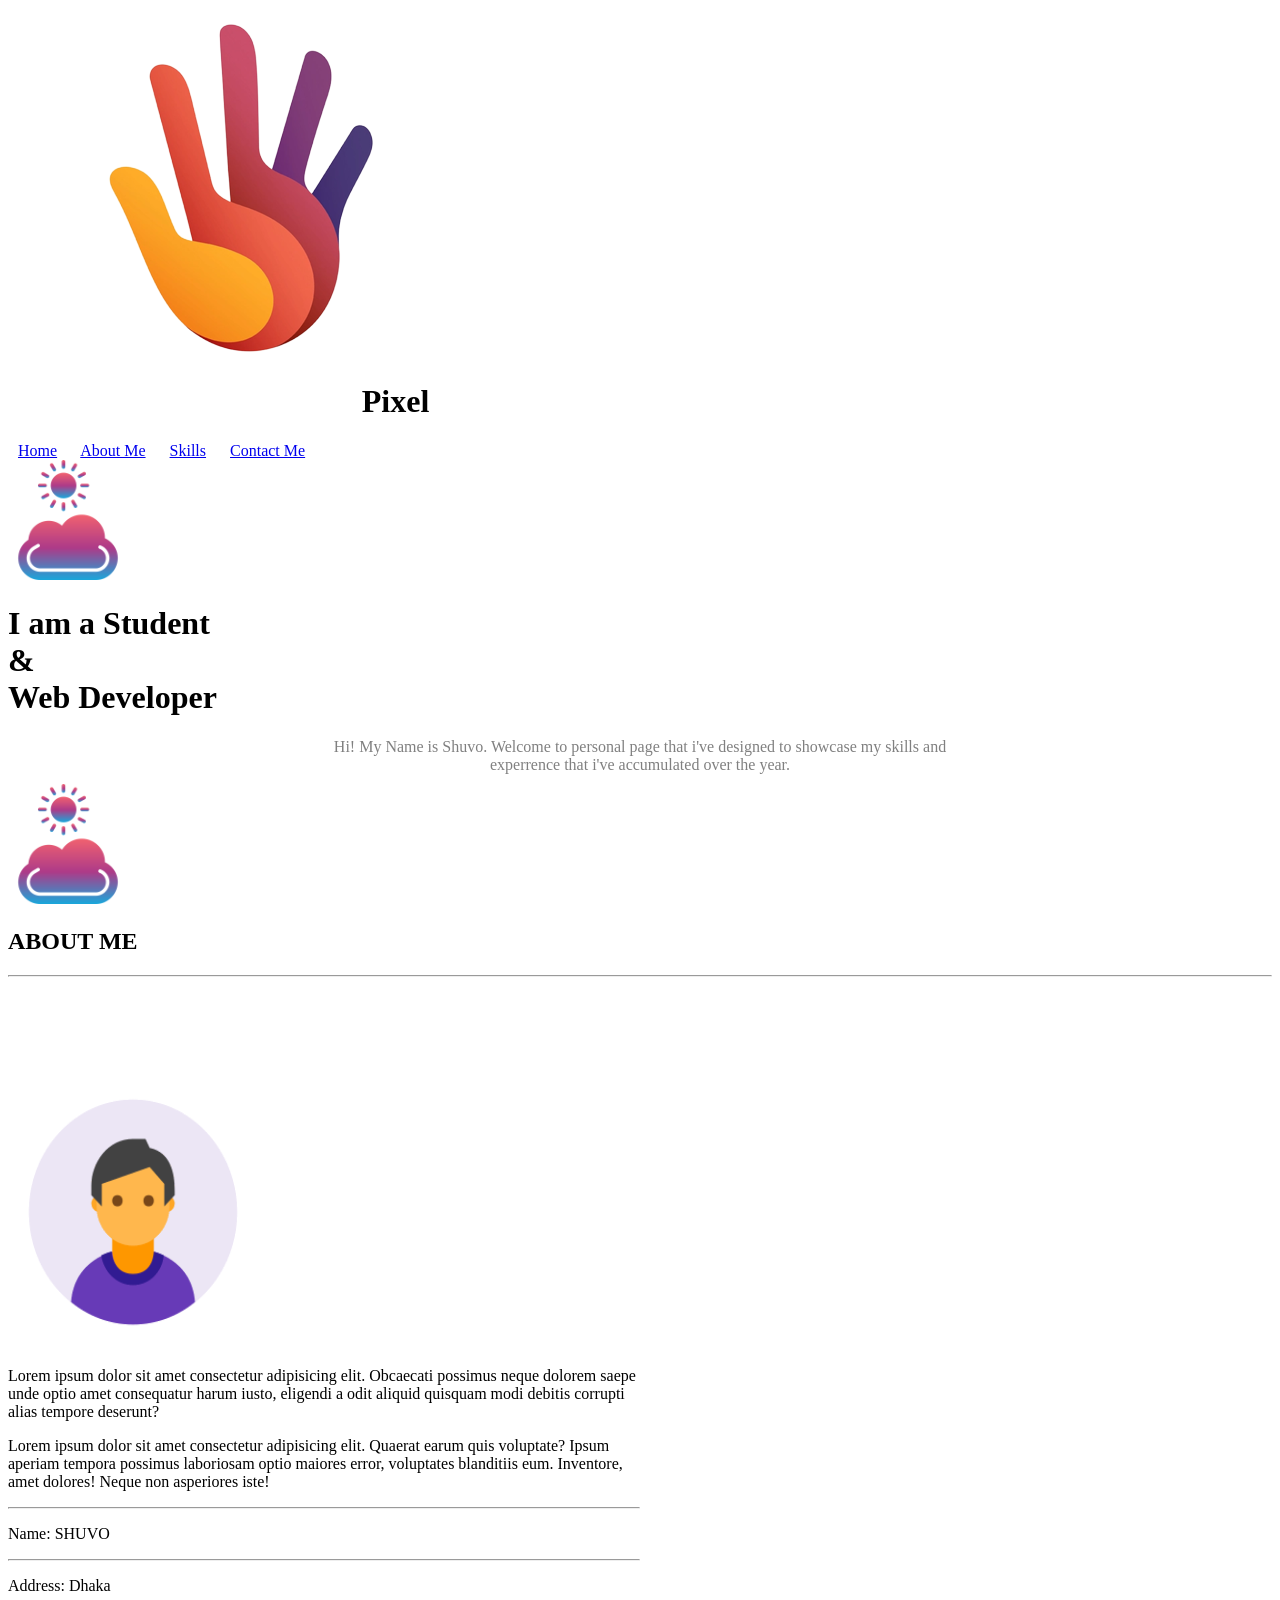
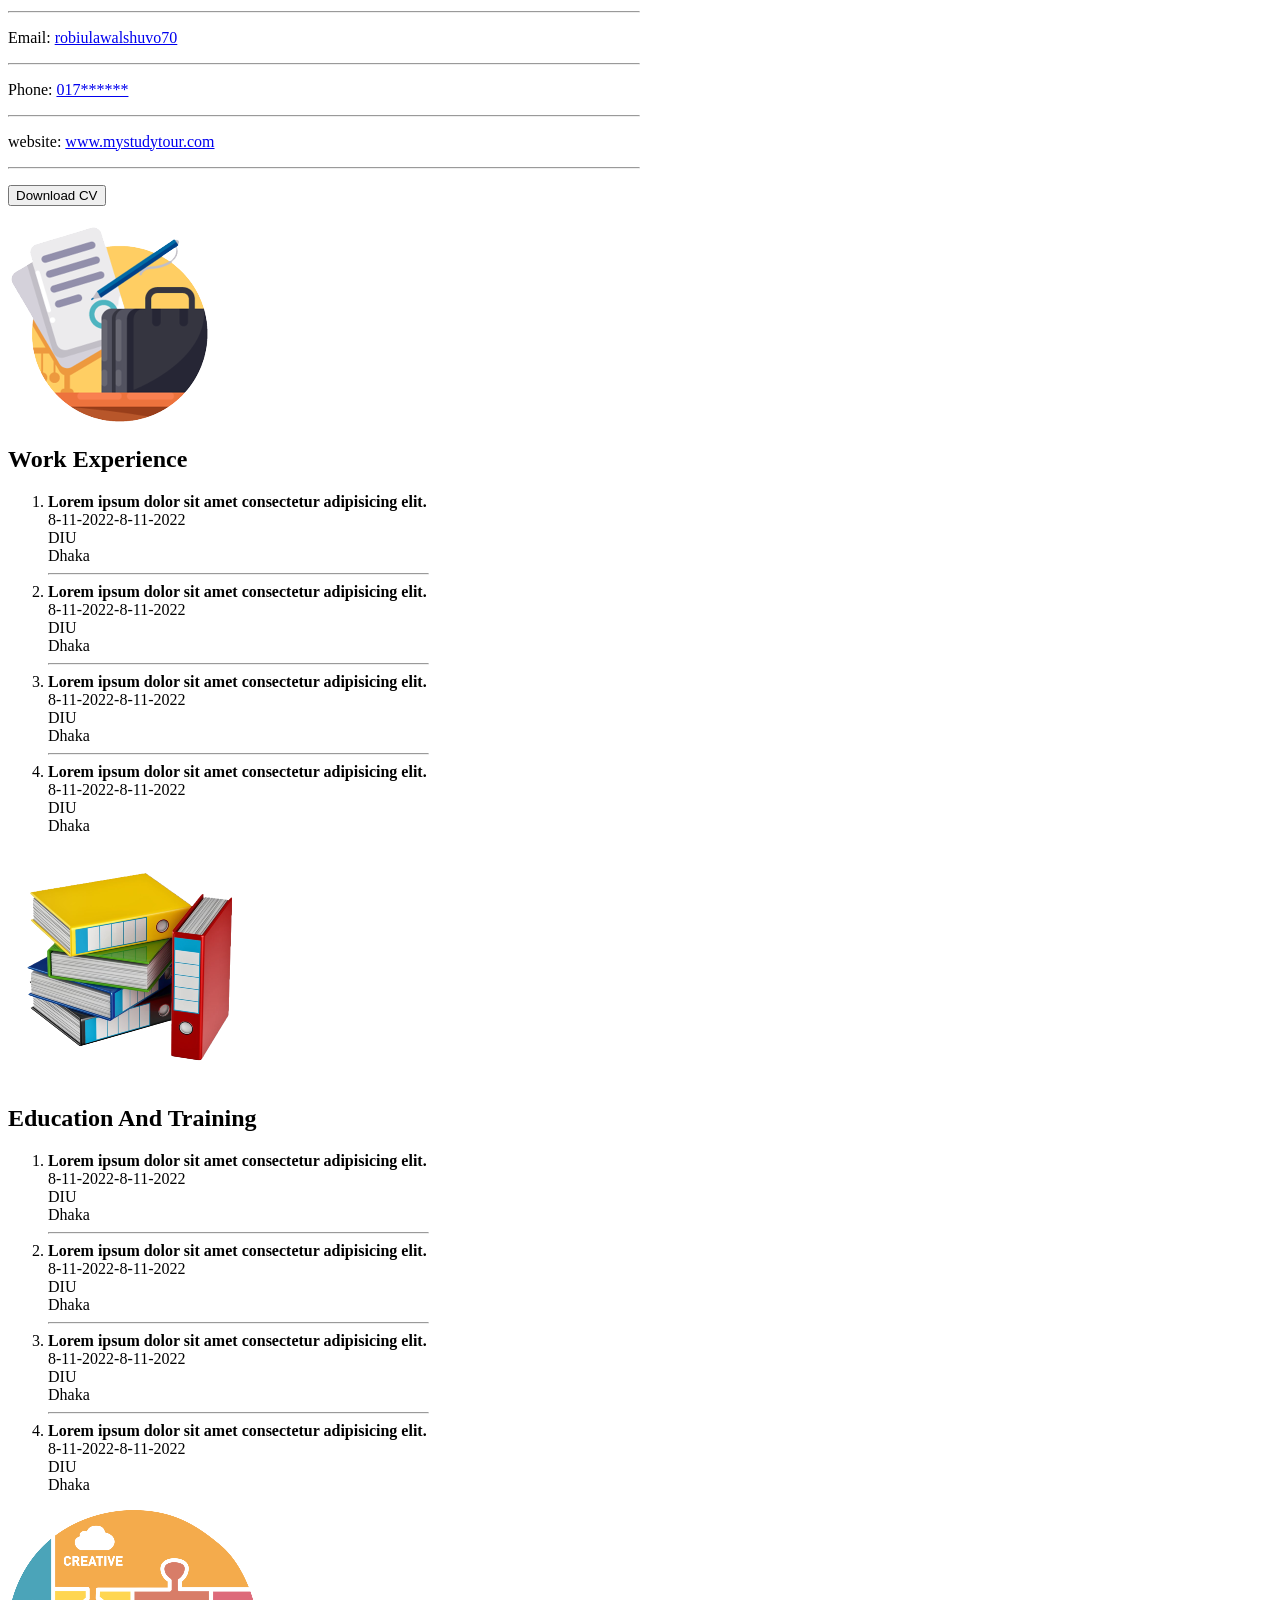
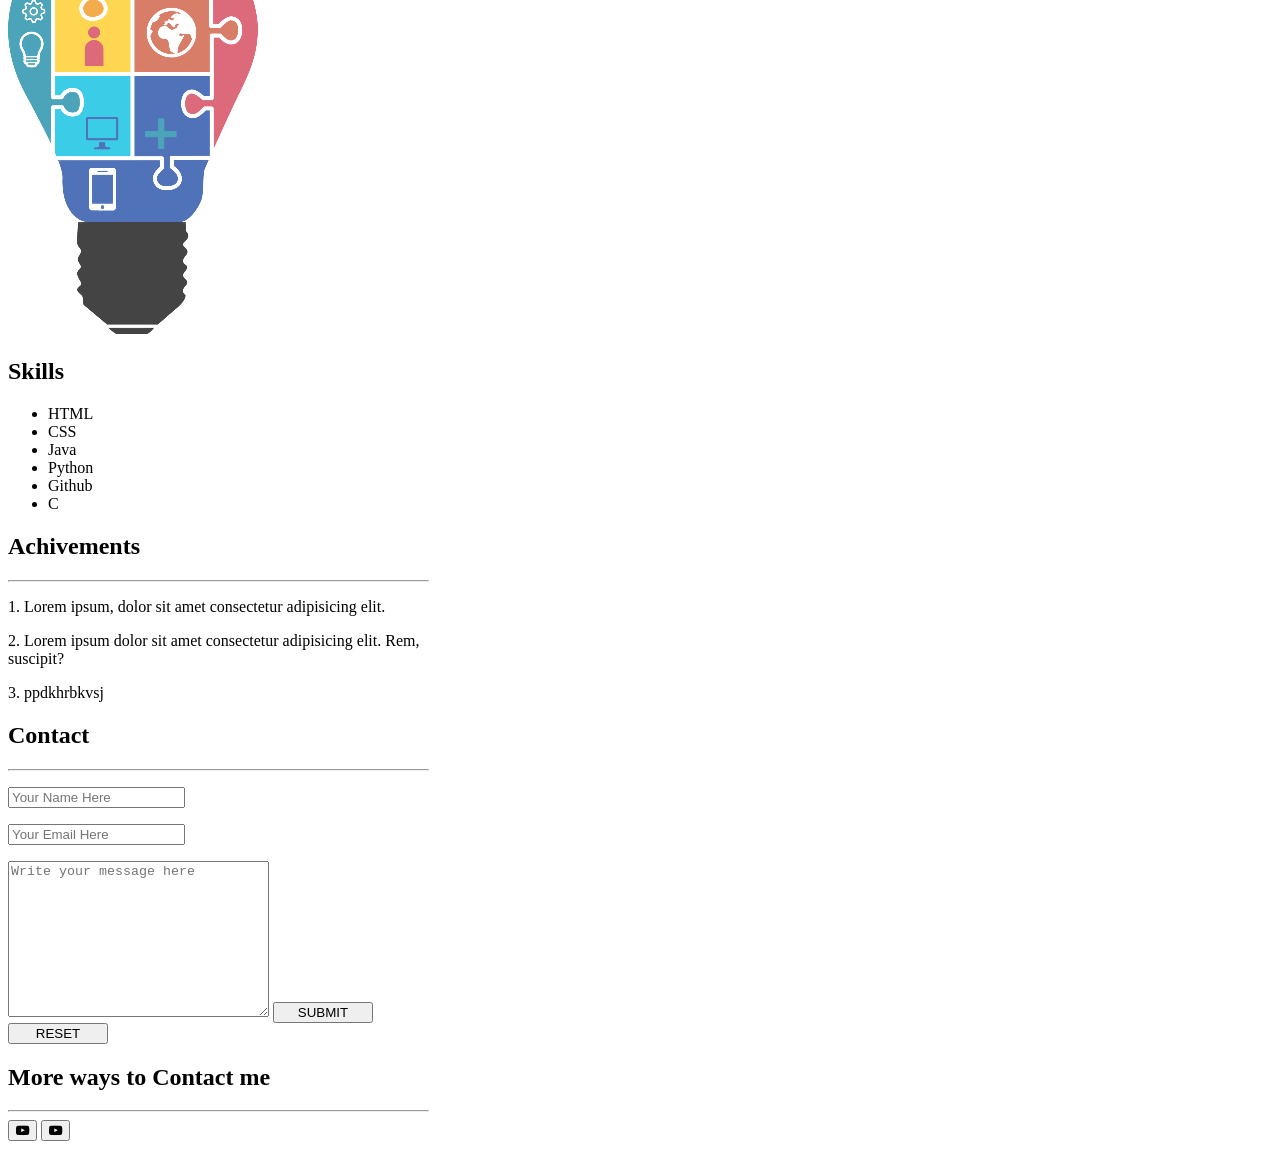
==== portfolio.html @ 179ae372 "html" ====
<!DOCTYPE html>
<html lang="en">

<head>
    <meta charset="UTF-8">
    <meta http-equiv="X-UA-Compatible" content="IE=edge">
    <meta name="viewport" content="width=device-width, initial-scale=1.0">
    <title>Portfolio</title>

    <!--CSS for Mobile-->
    <link rel="stylesheet" href="style-portfolio.css">

    <!--CSS for Desktop-->
    <link rel="stylesheet" href="portfolio-Desktop.css" media="screen and (min-width: 992px)">

    <!--Google fonts source-->
    <link rel="preconnect" href="https://fonts.googleapis.com">
    <link rel="preconnect" href="https://fonts.gstatic.com" crossorigin>
    <link href="https://fonts.googleapis.com/css2?family=Fira+Sans&family=Montserrat&family=Satisfy&display=swap"
        rel="stylesheet">

    <!-- font awesome -->
    <link rel="stylesheet" href="https://cdnjs.cloudflare.com/ajax/libs/font-awesome/4.7.0/css/font-awesome.min.css">
</head>

<body>
    <!--Navbar Start-->
    <div class="navbar">
        <div class="nav-logo col-2">
            <img href="#" src="image/logo (2).png" alt="">
        </div>

        <div class="nav-heading col-4">
            <h1>Pixel</h1>
        </div>

        <div class="navbar-menu col-6">
            <a href="#">Home</a>
            <a href="#about-me-id">About Me</a>
            <a href="#">Skills</a>
            <a href="#">Contact Me</a>
        </div>
    </div>
    <!--Navbar End-->



    <!--Profile Start-->
    <div class="profile">
        <img class="top-weather-icon" src="image/cloud.png" alt="">
        <div class="profile-desc">
            <h1>I am a Student <br> & <br> Web Developer</h1>
            <p>Hi! My Name is Shuvo. Welcome to personal page that i've designed to showcase my skills and experrence
                that i've accumulated over the year.</p>
        </div>
        <img class="bottom-weather-icon" src="image/cloud.png" alt="">
    </div>
    <!--Profile End-->



    <!--About Me Section Start-->
    <div class="about-me" id="about-me-id">
        <h2>ABOUT ME</h2>
        <hr class="dotted-hr">
        <div class="aboutme-image col-6">
            <img src="image/admin.png" alt="">
        </div>
        <div class="aboutme-desc col-6">
            <p>
                Lorem ipsum dolor sit amet consectetur adipisicing elit. Obcaecati possimus neque dolorem saepe unde
                optio amet consequatur harum iusto, eligendi a odit aliquid quisquam modi debitis corrupti alias tempore
                deserunt?
            </p>
            <p>
                Lorem ipsum dolor sit amet consectetur adipisicing elit. Quaerat earum quis voluptate? Ipsum aperiam
                tempora possimus laboriosam optio maiores error, voluptates blanditiis eum. Inventore, amet dolores!
                Neque non asperiores iste!
            </p>
            <hr class="aboutme-hr">
            <p>Name: SHUVO</p>
            <hr class="aboutme-hr">
            <p>Address: Dhaka</p>
            <hr class="aboutme-hr">
            <p>Email: <a href="mailto:robiulawalshuvo70@gmail.com" target="_blank">robiulawalshuvo70</a></p>
            <hr class="aboutme-hr">
            <p>Phone: <a href="tel_088017*********">017******</a>
            </p>
            <hr class="aboutme-hr">
            <p>website: <a href="https://www.mystudytour.000webhostapp.com">www.mystudytour.com</a></p>
            <hr class="aboutme-hr">

            <p>
                <a href="#" target="_blank" download="">
                    <button class="cv-button">Download CV</button>
                </a>
            </p>
        </div>
    </div>
    <!--About Me Section End-->

    <!--Professional Experience Section start-->
    <div class="professional-experience">
        <div class="work-experience col-4">
            <div class="card">
                <div class="card-icon">
                    <img class="rounded-img" src="image/work.png" alt="Work Icon">
                </div>
                <div class="card-title">
                    <h2>Work Experience</h2>
                </div>
                <div class="card-desc">
                    <ol>
                        <li>
                            <strong>Lorem ipsum dolor sit amet consectetur adipisicing elit.</strong><br>
                            8-11-2022-8-11-2022<br>
                            DIU<br>
                            Dhaka
                        </li>
                        <hr>
                        <li>
                            <strong>Lorem ipsum dolor sit amet consectetur adipisicing elit.</strong><br>
                            8-11-2022-8-11-2022<br>
                            DIU<br>
                            Dhaka
                        </li>
                        <hr>
                        <li>
                            <strong>Lorem ipsum dolor sit amet consectetur adipisicing elit.</strong><br>
                            8-11-2022-8-11-2022<br>
                            DIU<br>
                            Dhaka
                        </li>
                        <hr>
                        <li>
                            <strong>Lorem ipsum dolor sit amet consectetur adipisicing elit.</strong><br>
                            8-11-2022-8-11-2022<br>
                            DIU<br>
                            Dhaka
                        </li>
                    </ol>
                </div>
            </div>
        </div>
        <div class="education col-4">
            <div class="card">
                <div class="card-icon">
                    <img class="rounded-img" src="image/book.png" alt="Work Icon">
                </div>
                <div class="card-title">
                    <h2>Education And Training</h2>
                </div>
                <div class="card-desc">
                    <ol>
                        <li>
                            <strong>Lorem ipsum dolor sit amet consectetur adipisicing elit.</strong><br>
                            8-11-2022-8-11-2022<br>
                            DIU<br>
                            Dhaka
                        </li>
                        <hr>
                        <li>
                            <strong>Lorem ipsum dolor sit amet consectetur adipisicing elit.</strong><br>
                            8-11-2022-8-11-2022<br>
                            DIU<br>
                            Dhaka
                        </li>
                        <hr>
                        <li>
                            <strong>Lorem ipsum dolor sit amet consectetur adipisicing elit.</strong><br>
                            8-11-2022-8-11-2022<br>
                            DIU<br>
                            Dhaka
                        </li>
                        <hr>
                        <li>
                            <strong>Lorem ipsum dolor sit amet consectetur adipisicing elit.</strong><br>
                            8-11-2022-8-11-2022<br>
                            DIU<br>
                            Dhaka
                        </li>
                    </ol>
                </div>
            </div>
        </div>


        <div class="skills col-4">
            <div class="card">
                <div class="card-icon">
                    <img class="rounded-img" src="image/skills.png" alt="Work Icon">
                </div>
                <div class="card-title">
                    <h2>Skills</h2>
                </div>
                <div class="card-desc">
                    <div class="skills-container">
                        <ul>
                            <li class="html">HTML</li>
                            <li class="css">CSS</li>
                            <li class="java">Java</li>
                            <li class="python">Python</li>
                            <li class="github">Github</li>
                            <li class="c">C</li>
                        </ul>
                    </div>
                </div>
            </div>
        </div>
    </div>
    <!--Professional Experience Section End-->

    <!--Contact Section Start-->
    <!--achivement-->
    <div class="achivement-contact">
        <div class="achivement col-4">
            <h2>Achivements</h2>
            <hr class="dotted-hr">
            <p>
                1. Lorem ipsum, dolor sit amet consectetur adipisicing elit.
            </p>
            <p>
                2. Lorem ipsum dolor sit amet consectetur adipisicing elit. Rem, suscipit?
            </p>
            <p>
                3. ppdkhrbkvsj
            </p>
        </div>


        <!--Contact-->
        <div class="contact col-4">
            <h2>Contact</h2>
            <hr class="dotted-hr">

            <form action="mailto:rabiul35-487@diuedu.bd" method="post" enctype="text/plain">
                <p><input type="text" placeholder="Your Name Here" name="Name" id=""></p>
                <p><input type="text" placeholder="Your Email Here" name="Email" id=""></p>
                <textarea name="Message" placeholder="Write your message here" id="" cols="30" rows="10"></textarea>
                <button id="btn" type="submit">SUBMIT</button>
                <button type="reset">RESET</button>
            </form>
        </div>

        <!--Links-->
        <div class="contact-links col-4">
            <h2>More ways to Contact me</h2>
            <hr class="dotted-hr">
            <div class="media-buttons">
                <button class="btn"><i class="fa fa-youtube-play" id="youtube" aria-hidden="true"></i></button>
                <button class="btn"><i class="fa fa-youtube-play" aria-hidden="true"></i></button>
            </div>
        </div>
    </div>
    <!--Contact Section End-->


</body>

</html>
---- portfolio-Desktop.css ----
.col-1 {
    width: 8.33%;
}

.col-2 {
    width: 16.66%;
}

.col-3 {
    width: 25%;
}

.col-4 {
    width: 33.33%;
}

.col-5 {
    width: 41.66%;
}

.col-6 {
    width: 50%;
}

.col-7 {
    width: 58.33%;
}

.col-8 {
    width: 66.66%;
}

.col-9 {
    width: 75%;
}

.col-10 {
    width: 83.33%;
}

.col-11 {
    width: 91.66%;
}

.col-12 {
    width: 100%;
}

.nav-logo {
    text-align: left;
}

.nav-heading h1 {
    text-align: right;
}

/* navbar design start here */
.navbar-menu {
    flex-direction: row;
    justify-content: flex-end;
}

.navbar-menu a {
    margin: 20px 0px;
    padding: 5px 10px;
    background-color: transparent;
}

/* navbar design end here */

/* Profile design start here */
.profile .top-weather-icon {
    right: 100px;
    width: 120px;
    transition: width 2s, transform 2s;
}

.profile .top-weather-icon:hover {
    width: 140px;
}

.profile .bottom-weather-icon {
    bottom: 20px;
    left: 140px;
    width: 120px;
    transition: width 2s, transform 2s;
}

.profile .bottom-weather-icon:hover {
    width: 140px;
}

.profile-desc p {
    color: gray;
    margin: 0 auto;
    text-align: center;
    margin-bottom: 10px;
    width: 50%;
}

/* Profile design end here */

/* about me design start here */
.aboutme-image {
    margin-top: 100px;
}

.aboutme-image img {
    height: 270px;
    width: 250px;
}

.aboutme-desc p {
    text-align: left;
}

/* about me design end here */

/* Professional Experience Section start */
.professional-experience {
    padding: 1% 5;
}

/* Professional Experience Section end */

/* Contact Section start */
.achivement {
    padding-right: 50px;
}

.contact button {
    width: 100px;
}

.contact button:hover {
    background-color: gray;
}

/* Contact Section end */
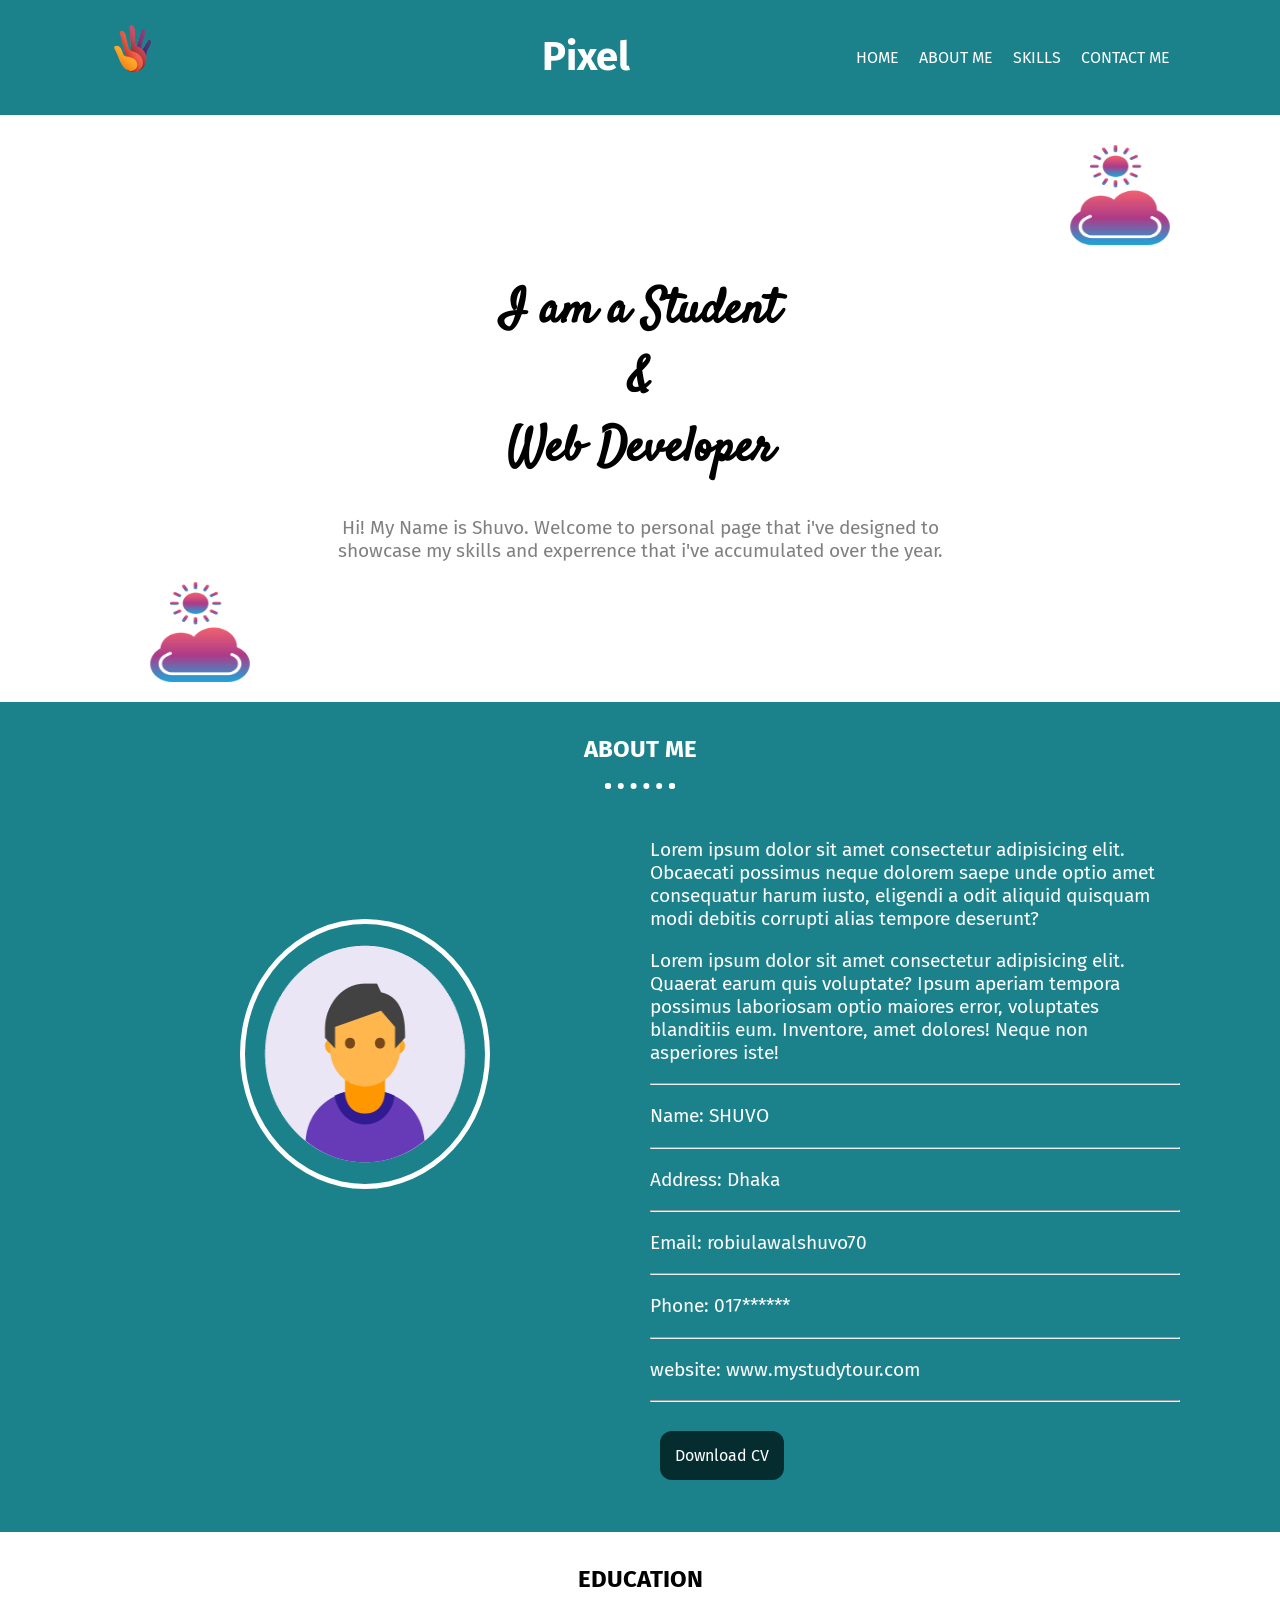
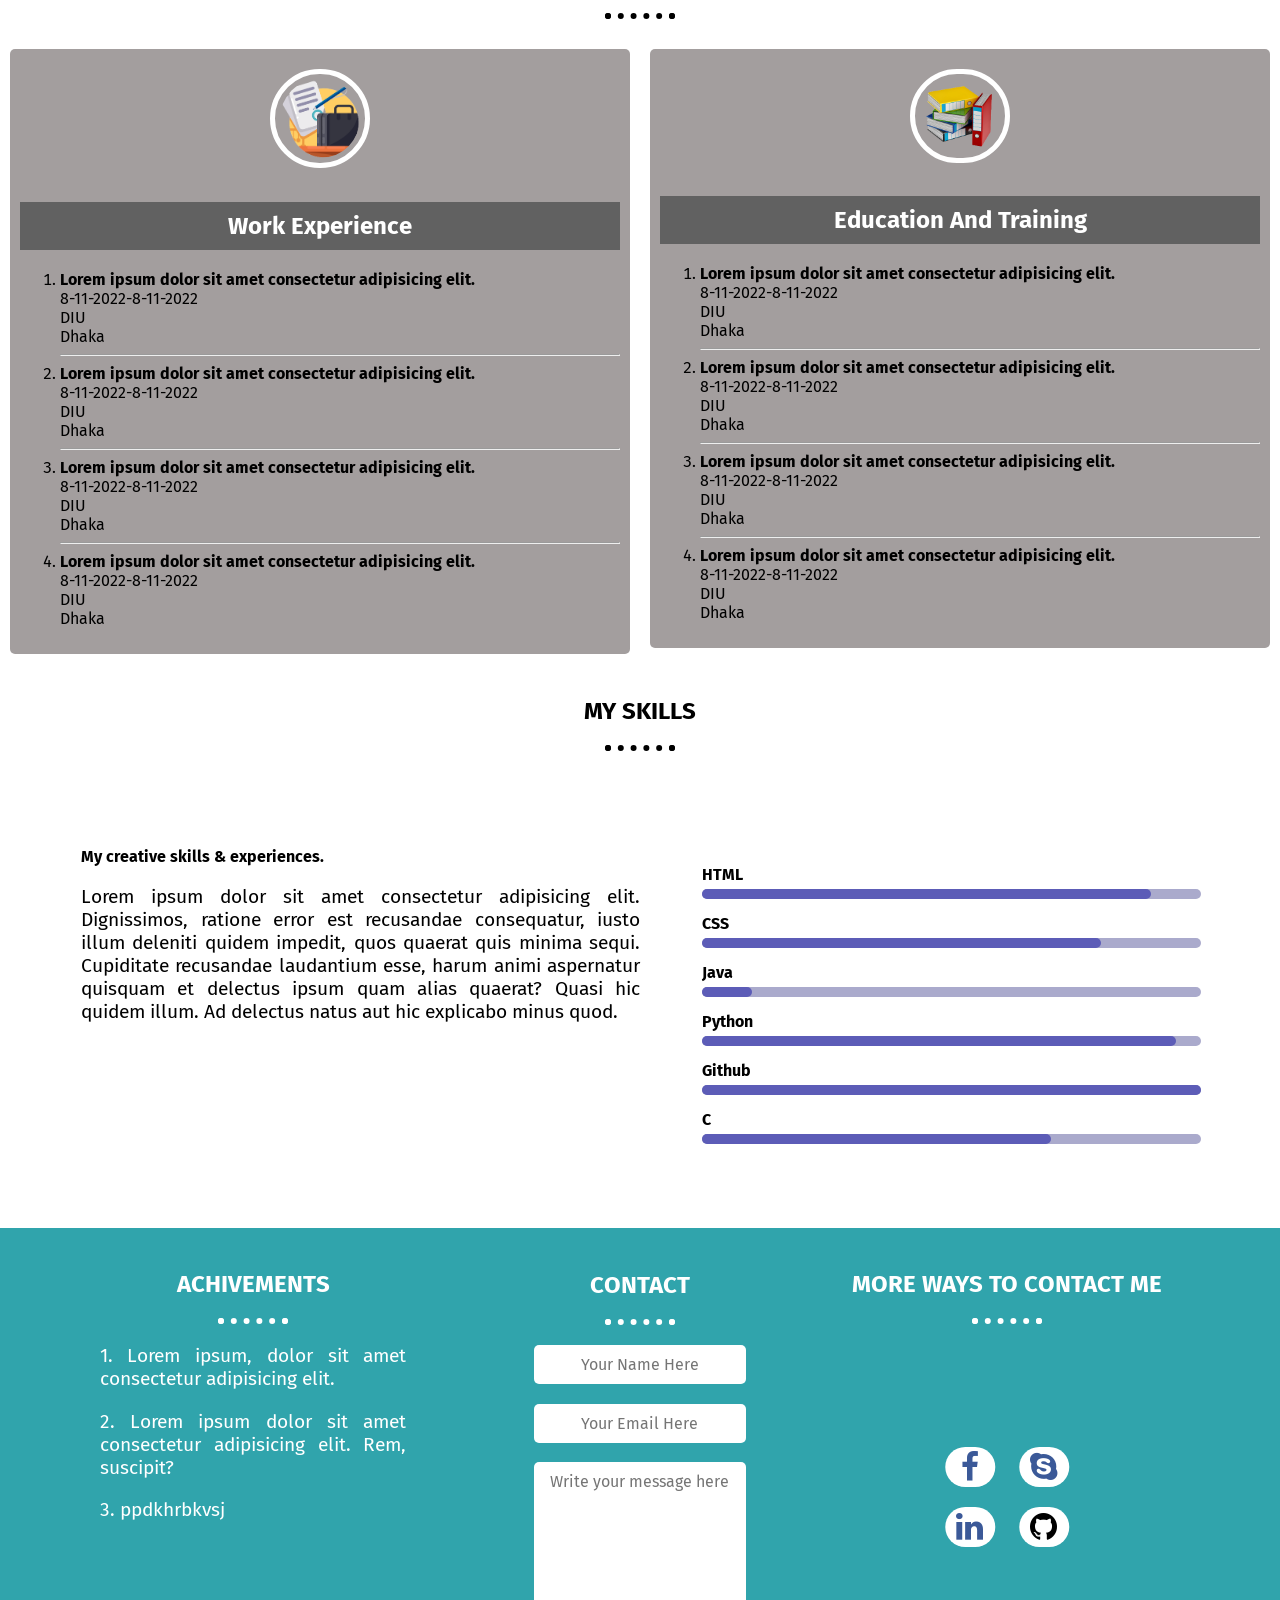
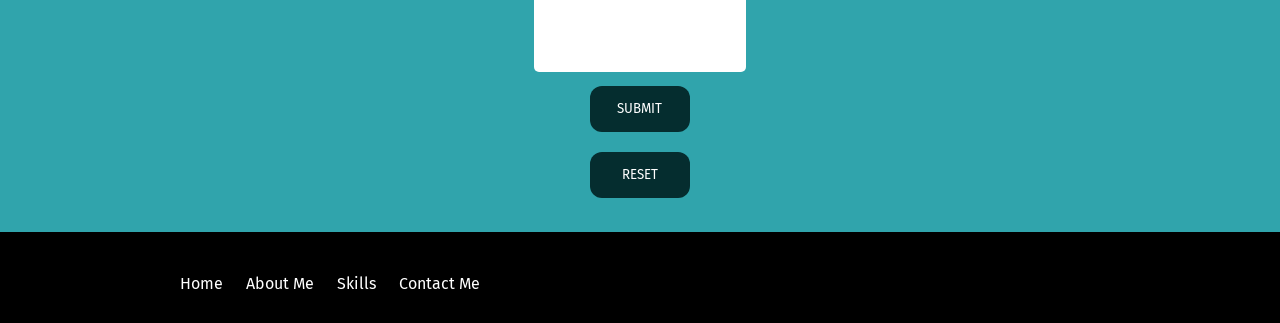
==== commit 9f963f0d: "Add files via upload" ====
--- a/portfolio.html
+++ b/portfolio.html
@@ -1,260 +1,297 @@
-<!DOCTYPE html>
-<html lang="en">
-
-<head>
-    <meta charset="UTF-8">
-    <meta http-equiv="X-UA-Compatible" content="IE=edge">
-    <meta name="viewport" content="width=device-width, initial-scale=1.0">
-    <title>Portfolio</title>
-
-    <!--CSS for Mobile-->
-    <link rel="stylesheet" href="style-portfolio.css">
-
-    <!--CSS for Desktop-->
-    <link rel="stylesheet" href="portfolio-Desktop.css" media="screen and (min-width: 992px)">
-
-    <!--Google fonts source-->
-    <link rel="preconnect" href="https://fonts.googleapis.com">
-    <link rel="preconnect" href="https://fonts.gstatic.com" crossorigin>
-    <link href="https://fonts.googleapis.com/css2?family=Fira+Sans&family=Montserrat&family=Satisfy&display=swap"
-        rel="stylesheet">
-
-    <!-- font awesome -->
-    <link rel="stylesheet" href="https://cdnjs.cloudflare.com/ajax/libs/font-awesome/4.7.0/css/font-awesome.min.css">
-</head>
-
-<body>
-    <!--Navbar Start-->
-    <div class="navbar">
-        <div class="nav-logo col-2">
-            <img href="#" src="image/logo (2).png" alt="">
-        </div>
-
-        <div class="nav-heading col-4">
-            <h1>Pixel</h1>
-        </div>
-
-        <div class="navbar-menu col-6">
-            <a href="#">Home</a>
-            <a href="#about-me-id">About Me</a>
-            <a href="#">Skills</a>
-            <a href="#">Contact Me</a>
-        </div>
-    </div>
-    <!--Navbar End-->
-
-
-
-    <!--Profile Start-->
-    <div class="profile">
-        <img class="top-weather-icon" src="image/cloud.png" alt="">
-        <div class="profile-desc">
-            <h1>I am a Student <br> & <br> Web Developer</h1>
-            <p>Hi! My Name is Shuvo. Welcome to personal page that i've designed to showcase my skills and experrence
-                that i've accumulated over the year.</p>
-        </div>
-        <img class="bottom-weather-icon" src="image/cloud.png" alt="">
-    </div>
-    <!--Profile End-->
-
-
-
-    <!--About Me Section Start-->
-    <div class="about-me" id="about-me-id">
-        <h2>ABOUT ME</h2>
-        <hr class="dotted-hr">
-        <div class="aboutme-image col-6">
-            <img src="image/admin.png" alt="">
-        </div>
-        <div class="aboutme-desc col-6">
-            <p>
-                Lorem ipsum dolor sit amet consectetur adipisicing elit. Obcaecati possimus neque dolorem saepe unde
-                optio amet consequatur harum iusto, eligendi a odit aliquid quisquam modi debitis corrupti alias tempore
-                deserunt?
-            </p>
-            <p>
-                Lorem ipsum dolor sit amet consectetur adipisicing elit. Quaerat earum quis voluptate? Ipsum aperiam
-                tempora possimus laboriosam optio maiores error, voluptates blanditiis eum. Inventore, amet dolores!
-                Neque non asperiores iste!
-            </p>
-            <hr class="aboutme-hr">
-            <p>Name: SHUVO</p>
-            <hr class="aboutme-hr">
-            <p>Address: Dhaka</p>
-            <hr class="aboutme-hr">
-            <p>Email: <a href="mailto:robiulawalshuvo70@gmail.com" target="_blank">robiulawalshuvo70</a></p>
-            <hr class="aboutme-hr">
-            <p>Phone: <a href="tel_088017*********">017******</a>
-            </p>
-            <hr class="aboutme-hr">
-            <p>website: <a href="https://www.mystudytour.000webhostapp.com">www.mystudytour.com</a></p>
-            <hr class="aboutme-hr">
-
-            <p>
-                <a href="#" target="_blank" download="">
-                    <button class="cv-button">Download CV</button>
-                </a>
-            </p>
-        </div>
-    </div>
-    <!--About Me Section End-->
-
-    <!--Professional Experience Section start-->
-    <div class="professional-experience">
-        <div class="work-experience col-4">
-            <div class="card">
-                <div class="card-icon">
-                    <img class="rounded-img" src="image/work.png" alt="Work Icon">
-                </div>
-                <div class="card-title">
-                    <h2>Work Experience</h2>
-                </div>
-                <div class="card-desc">
-                    <ol>
-                        <li>
-                            <strong>Lorem ipsum dolor sit amet consectetur adipisicing elit.</strong><br>
-                            8-11-2022-8-11-2022<br>
-                            DIU<br>
-                            Dhaka
-                        </li>
-                        <hr>
-                        <li>
-                            <strong>Lorem ipsum dolor sit amet consectetur adipisicing elit.</strong><br>
-                            8-11-2022-8-11-2022<br>
-                            DIU<br>
-                            Dhaka
-                        </li>
-                        <hr>
-                        <li>
-                            <strong>Lorem ipsum dolor sit amet consectetur adipisicing elit.</strong><br>
-                            8-11-2022-8-11-2022<br>
-                            DIU<br>
-                            Dhaka
-                        </li>
-                        <hr>
-                        <li>
-                            <strong>Lorem ipsum dolor sit amet consectetur adipisicing elit.</strong><br>
-                            8-11-2022-8-11-2022<br>
-                            DIU<br>
-                            Dhaka
-                        </li>
-                    </ol>
-                </div>
-            </div>
-        </div>
-        <div class="education col-4">
-            <div class="card">
-                <div class="card-icon">
-                    <img class="rounded-img" src="image/book.png" alt="Work Icon">
-                </div>
-                <div class="card-title">
-                    <h2>Education And Training</h2>
-                </div>
-                <div class="card-desc">
-                    <ol>
-                        <li>
-                            <strong>Lorem ipsum dolor sit amet consectetur adipisicing elit.</strong><br>
-                            8-11-2022-8-11-2022<br>
-                            DIU<br>
-                            Dhaka
-                        </li>
-                        <hr>
-                        <li>
-                            <strong>Lorem ipsum dolor sit amet consectetur adipisicing elit.</strong><br>
-                            8-11-2022-8-11-2022<br>
-                            DIU<br>
-                            Dhaka
-                        </li>
-                        <hr>
-                        <li>
-                            <strong>Lorem ipsum dolor sit amet consectetur adipisicing elit.</strong><br>
-                            8-11-2022-8-11-2022<br>
-                            DIU<br>
-                            Dhaka
-                        </li>
-                        <hr>
-                        <li>
-                            <strong>Lorem ipsum dolor sit amet consectetur adipisicing elit.</strong><br>
-                            8-11-2022-8-11-2022<br>
-                            DIU<br>
-                            Dhaka
-                        </li>
-                    </ol>
-                </div>
-            </div>
-        </div>
-
-
-        <div class="skills col-4">
-            <div class="card">
-                <div class="card-icon">
-                    <img class="rounded-img" src="image/skills.png" alt="Work Icon">
-                </div>
-                <div class="card-title">
-                    <h2>Skills</h2>
-                </div>
-                <div class="card-desc">
-                    <div class="skills-container">
-                        <ul>
-                            <li class="html">HTML</li>
-                            <li class="css">CSS</li>
-                            <li class="java">Java</li>
-                            <li class="python">Python</li>
-                            <li class="github">Github</li>
-                            <li class="c">C</li>
-                        </ul>
-                    </div>
-                </div>
-            </div>
-        </div>
-    </div>
-    <!--Professional Experience Section End-->
-
-    <!--Contact Section Start-->
-    <!--achivement-->
-    <div class="achivement-contact">
-        <div class="achivement col-4">
-            <h2>Achivements</h2>
-            <hr class="dotted-hr">
-            <p>
-                1. Lorem ipsum, dolor sit amet consectetur adipisicing elit.
-            </p>
-            <p>
-                2. Lorem ipsum dolor sit amet consectetur adipisicing elit. Rem, suscipit?
-            </p>
-            <p>
-                3. ppdkhrbkvsj
-            </p>
-        </div>
-
-
-        <!--Contact-->
-        <div class="contact col-4">
-            <h2>Contact</h2>
-            <hr class="dotted-hr">
-
-            <form action="mailto:rabiul35-487@diuedu.bd" method="post" enctype="text/plain">
-                <p><input type="text" placeholder="Your Name Here" name="Name" id=""></p>
-                <p><input type="text" placeholder="Your Email Here" name="Email" id=""></p>
-                <textarea name="Message" placeholder="Write your message here" id="" cols="30" rows="10"></textarea>
-                <button id="btn" type="submit">SUBMIT</button>
-                <button type="reset">RESET</button>
-            </form>
-        </div>
-
-        <!--Links-->
-        <div class="contact-links col-4">
-            <h2>More ways to Contact me</h2>
-            <hr class="dotted-hr">
-            <div class="media-buttons">
-                <button class="btn"><i class="fa fa-youtube-play" id="youtube" aria-hidden="true"></i></button>
-                <button class="btn"><i class="fa fa-youtube-play" aria-hidden="true"></i></button>
-            </div>
-        </div>
-    </div>
-    <!--Contact Section End-->
-
-
-</body>
-
+<!DOCTYPE html>
+<html lang="en">
+
+<head>
+    <meta charset="UTF-8">
+    <meta http-equiv="X-UA-Compatible" content="IE=edge">
+    <meta name="viewport" content="width=device-width, initial-scale=1.0">
+    <title>Portfolio</title>
+
+    <!--CSS for Mobile-->
+    <link rel="stylesheet" href="style-portfolio.css">
+
+    <!--CSS for Desktop-->
+    <link rel="stylesheet" href="portfolio-Desktop.css" media="screen and (min-width: 992px)">
+
+    <!--Google fonts source-->
+    <link rel="preconnect" href="https://fonts.googleapis.com">
+    <link rel="preconnect" href="https://fonts.gstatic.com" crossorigin>
+    <link href="https://fonts.googleapis.com/css2?family=Fira+Sans&family=Montserrat&family=Satisfy&display=swap"
+        rel="stylesheet">
+
+    <!-- font awesome -->
+    <link rel="stylesheet" href="https://cdnjs.cloudflare.com/ajax/libs/font-awesome/4.7.0/css/font-awesome.min.css">
+</head>
+
+<body>
+    <!--Navbar Start-->
+    <div class="navbar">
+        <div class="nav-logo col-2">
+            <a href="#home"><img href="#home" src="image/logo (2).png" alt="">
+            </a>
+        </div>
+
+        <div class="nav-heading col-4">
+            <h1><a href="#home">Pixel</a></h1>
+        </div>
+
+        <!--  -->
+        <div class="navbar-menu col-6">
+            <a href="#home">Home</a>
+            <a href="#about-me-id">About Me</a>
+            <a href="#skills">Skills</a>
+            <a href="#contact-me">Contact Me</a>
+        </div>
+    </div>
+    <!--Navbar End-->
+
+
+
+    <!--Profile Start-->
+    <div class="profile" id="home">
+        <img class="top-weather-icon" src="image/cloud.png" alt="">
+        <div class="profile-desc">
+            <h1>I am a Student <br> & <br> Web Developer</h1>
+            <p>Hi! My Name is Shuvo. Welcome to personal page that i've designed to showcase my skills and experrence
+                that i've accumulated over the year.</p>
+        </div>
+        <img class="bottom-weather-icon" src="image/cloud.png" alt="">
+    </div>
+    <!--Profile End-->
+
+
+
+    <!--About Me Section Start-->
+    <div class="about-me" id="about-me-id">
+        <h2>ABOUT ME</h2>
+        <hr class="dotted-hr">
+        <div class="aboutme-image col-6">
+            <img src="image/admin.png" alt="">
+        </div>
+        <div class="aboutme-desc col-6">
+            <p>
+                Lorem ipsum dolor sit amet consectetur adipisicing elit. Obcaecati possimus neque dolorem saepe unde
+                optio amet consequatur harum iusto, eligendi a odit aliquid quisquam modi debitis corrupti alias tempore
+                deserunt?
+            </p>
+            <p>
+                Lorem ipsum dolor sit amet consectetur adipisicing elit. Quaerat earum quis voluptate? Ipsum aperiam
+                tempora possimus laboriosam optio maiores error, voluptates blanditiis eum. Inventore, amet dolores!
+                Neque non asperiores iste!
+            </p>
+            <hr class="aboutme-hr">
+            <p>Name: SHUVO</p>
+            <hr class="aboutme-hr">
+            <p>Address: Dhaka</p>
+            <hr class="aboutme-hr">
+            <p>Email: <a href="mailto:robiulawalshuvo70@gmail.com" target="_blank">robiulawalshuvo70</a></p>
+            <hr class="aboutme-hr">
+            <p>Phone: <a href="tel_088017*********">017******</a>
+            </p>
+            <hr class="aboutme-hr">
+            <p>website: <a href="https://www.mystudytour.000webhostapp.com">www.mystudytour.com</a></p>
+            <hr class="aboutme-hr">
+
+            <p>
+                <a href="#" target="_blank" download="">
+                    <button class="cv-button">Download CV</button>
+                </a>
+            </p>
+        </div>
+    </div>
+    <!--About Me Section End-->
+
+    <!--Professional Experience Section start-->
+    <div class="professional-experience" id="skills">
+        <h2>Education</h2>
+        <hr class="dotted-hr-white">
+        <div class=" work-experience col-6">
+            <div class="card">
+                <div class="card-icon">
+                    <img class="rounded-img" src="image/work.png" alt="Work Icon">
+                </div>
+                <div class="card-title">
+                    <h2>Work Experience</h2>
+                </div>
+                <div class="card-desc">
+                    <ol>
+                        <li>
+                            <strong>Lorem ipsum dolor sit amet consectetur adipisicing elit.</strong><br>
+                            8-11-2022-8-11-2022<br>
+                            DIU<br>
+                            Dhaka
+                        </li>
+                        <hr>
+                        <li>
+                            <strong>Lorem ipsum dolor sit amet consectetur adipisicing elit.</strong><br>
+                            8-11-2022-8-11-2022<br>
+                            DIU<br>
+                            Dhaka
+                        </li>
+                        <hr>
+                        <li>
+                            <strong>Lorem ipsum dolor sit amet consectetur adipisicing elit.</strong><br>
+                            8-11-2022-8-11-2022<br>
+                            DIU<br>
+                            Dhaka
+                        </li>
+                        <hr>
+                        <li>
+                            <strong>Lorem ipsum dolor sit amet consectetur adipisicing elit.</strong><br>
+                            8-11-2022-8-11-2022<br>
+                            DIU<br>
+                            Dhaka
+                        </li>
+                    </ol>
+                </div>
+            </div>
+        </div>
+        <div class="education col-6">
+            <div class="card">
+                <div class="card-icon">
+                    <img class="rounded-img" src="image/book.png" alt="Work Icon">
+                </div>
+                <div class="card-title">
+                    <h2>Education And Training</h2>
+                </div>
+                <div class="card-desc">
+                    <ol>
+                        <li>
+                            <strong>Lorem ipsum dolor sit amet consectetur adipisicing elit.</strong><br>
+                            8-11-2022-8-11-2022<br>
+                            DIU<br>
+                            Dhaka
+                        </li>
+                        <hr>
+                        <li>
+                            <strong>Lorem ipsum dolor sit amet consectetur adipisicing elit.</strong><br>
+                            8-11-2022-8-11-2022<br>
+                            DIU<br>
+                            Dhaka
+                        </li>
+                        <hr>
+                        <li>
+                            <strong>Lorem ipsum dolor sit amet consectetur adipisicing elit.</strong><br>
+                            8-11-2022-8-11-2022<br>
+                            DIU<br>
+                            Dhaka
+                        </li>
+                        <hr>
+                        <li>
+                            <strong>Lorem ipsum dolor sit amet consectetur adipisicing elit.</strong><br>
+                            8-11-2022-8-11-2022<br>
+                            DIU<br>
+                            Dhaka
+                        </li>
+                    </ol>
+                </div>
+            </div>
+        </div>
+
+    </div>
+    <!--Professional Experience Section End-->
+
+    <!-- Skills Start -->
+    <!-- skills section start -->
+    <div class="skills-content">
+        <h2>My skills</h2>
+        <hr class="dotted-hr-white">
+        <div class="skills">
+            <div class="column-left">
+                <strong class="text"> My creative skills & experiences.</strong>
+                <p>
+                    Lorem ipsum dolor sit amet consectetur adipisicing elit. Dignissimos, ratione error est
+                    recusandae consequatur, iusto illum deleniti quidem impedit, quos quaerat quis minima sequi.
+                    Cupiditate recusandae laudantium esse, harum animi aspernatur quisquam et delectus ipsum quam
+                    alias quaerat? Quasi hic quidem illum. Ad delectus natus aut hic explicabo minus quod.
+                </p>
+            </div>
+
+            <div class="column-right">
+                <div class="skills-container">
+                    <ul>
+                        <li class="html">HTML</li>
+                        <li class="css">CSS</li>
+                        <li class="java">Java</li>
+                        <li class="python">Python</li>
+                        <li class="github">Github</li>
+                        <li class="c">C</li>
+                    </ul>
+                </div>
+            </div>
+        </div>
+    </div>
+
+
+    <!-- Skills End -->
+
+
+    <!--Contact Section Start-->
+    <!--achivement-->
+    <div class="achivement-contact">
+        <div class="achivement col-4">
+            <h2>Achivements</h2>
+            <hr class="dotted-hr">
+            <p>
+                1. Lorem ipsum, dolor sit amet consectetur adipisicing elit.
+            </p>
+            <p>
+                2. Lorem ipsum dolor sit amet consectetur adipisicing elit. Rem, suscipit?
+            </p>
+            <p>
+                3. ppdkhrbkvsj
+            </p>
+        </div>
+
+
+        <!--Contact-->
+        <div class="contact col-4">
+            <h2>Contact</h2>
+            <hr class="dotted-hr">
+
+            <form action="mailto:rabiul35-487@diuedu.bd" method="post" enctype="text/plain">
+                <p><input type="text" placeholder="Your Name Here" name="Name" id=""></p>
+                <p><input type="text" placeholder="Your Email Here" name="Email" id=""></p>
+                <textarea name="Message" placeholder="Write your message here" id="" cols="30" rows="10"></textarea>
+                <button id="btn" type="submit">SUBMIT</button>
+                <button type="reset">RESET</button>
+            </form>
+        </div>
+
+        <!--Links-->
+        <div class="contact-links col-4" id="contact-me">
+            <h2>More ways to Contact me</h2>
+            <hr class="dotted-hr">
+            <div class="media-buttons">
+                <button class="btn" onclick="window.open('https://www.facebook.com')" class="btn request-callback"><i
+                        class="fa fa-facebook" style="color:  #3b5998;" aria-hidden="true"></i></button>
+                <button class="btn" onclick="window.open('http://www.skype.com')" class="btn request-callback"><i
+                        class="fa fa-skype" style="color:  #3b5998;" aria-hidden="true"></i></button>
+                <button class="btn" onclick="window.open('https://www.linkedin.com')" class="btn request-callback"><i
+                        class="fa fa-linkedin" style="color:  #3b5998;" aria-hidden="true"></i></button>
+                <button class="btn" onclick="window.open('https://github.com')" class="btn request-callback"><i
+                        class="fa fa-github" aria-hidden="true" style="color: #000000;"></i></button>
+            </div>
+        </div>
+    </div>
+    <!--Contact Section End-->
+
+    <!-- Footer Section Start Here -->
+    <div class="footer">
+        <div class="footer-menu col-6">
+            <a href="#home">Home</a>
+            <a href="#about-me-id">About Me</a>
+            <a href="#skills">Skills</a>
+            <a href="#contact-me">Contact Me</a>
+        </div>
+
+        <div class="footer-cesc col-6">
+
+        </div>
+    </div>
+    <!-- Footer Section End here -->
+
+
+</body>
+
 </html>
--- a/style-portfolio.css
+++ b/style-portfolio.css
@@ -0,0 +1,466 @@
+* {
+    box-sizing: border-box;
+    font-family: 'Fira Sans', sans-serif;
+}
+
+body {
+    margin: 0;
+}
+
+h1 {
+    font-size: 2.5rem;
+    text-align: center;
+}
+
+h2 {
+    font-size: 1.5rem;
+    text-align: center;
+}
+
+/*  */
+
+a {
+    color: white;
+    font: 1.2rem;
+    text-decoration: none;
+}
+
+p {
+    font-size: 1.2rem;
+    text-align: justify;
+}
+
+.dotted-hr {
+    border: dotted 6px white;
+    border-bottom: none;
+    margin: 20px auto;
+    width: 70px;
+}
+
+.dotted-hr-white {
+    border: dotted 6px black;
+    border-bottom: none;
+    margin: 20px auto;
+    width: 70px;
+}
+
+[class*="col-"] {
+    float: left;
+    padding: 10px;
+}
+
+/* For Mobile */
+[class*="col-"] {
+    width: 100%;
+}
+
+/* Navebar Design start  */
+.navbar {
+    background-color: #1b828b;
+    padding: 1% 7%;
+    text-align: center;
+}
+
+.navbar h1 {
+    color: white;
+    margin: 0;
+    padding-top: 10px;
+}
+
+.navbar-menu {
+    display: flex;
+    flex-direction: column;
+    text-transform: uppercase;
+}
+
+.navbar-menu a {
+    background-color: #175055;
+    border-radius: 10px;
+    margin: 7px 0px;
+    padding: 10px;
+}
+
+.navbar-menu a:hover {
+    background-color: gray;
+}
+
+.navbar::after {
+    content: '';
+    display: table;
+    clear: both;
+}
+
+
+.nav-logo>a>img {
+    width: 70px;
+    height: 50px;
+}
+
+/* Navebar Design end here */
+
+/* Profile Design start here */
+.profile {
+    padding: 130px 10px;
+    position: relative;
+    text-align: center;
+}
+
+.profile .top-weather-icon {
+    position: absolute;
+    right: 90px;
+    top: 30px;
+    transition: transform 2s;
+}
+
+.profile .top-weather-icon:hover {
+    transform: rotate(360deg);
+}
+
+.profile-desc h1 {
+    font-family: 'Satisfy', cursive;
+    font-size: 3rem;
+}
+
+.profile-desc p {
+    color: gray;
+    margin: 0px auto 20px auto;
+    text-align: center;
+    width: 90%;
+}
+
+.profile .bottom-weather-icon {
+    position: absolute;
+    bottom: 10px;
+    left: 60px;
+    transition: transform 2s;
+}
+
+.profile .bottom-weather-icon:hover {
+    transform: rotate(360deg);
+}
+
+
+.profile>img {
+    height: 100px;
+    width: 100px;
+}
+
+.profile::after {
+    content: '';
+    display: table;
+    clear: both;
+}
+
+/* Profile Design end here */
+
+/* About Me Section Start */
+.about-me {
+    background-color: #1b828b;
+    padding: 1% 7%;
+    color: white;
+    text-align: center;
+    font-family: 'Montserrat' sans-serif;
+}
+
+
+.aboutme-image img {
+    border: 5px solid white;
+    border-radius: 50%;
+    height: 220px;
+    width: 200px;
+}
+
+.about-me p {
+    text-align: center;
+}
+
+.about-me a {
+    font-size: 1.2rem;
+}
+
+.cv-button {
+    background-color: #052d2f;
+    color: white;
+    border: none;
+    border-radius: 12px;
+    padding: 15px;
+    font-size: 1rem;
+    cursor: pointer;
+    text-align: center;
+    margin: 10px;
+}
+
+.about-me::after {
+    clear: both;
+    display: table;
+    content: '';
+}
+
+/* About Me Section End */
+
+
+
+/* Professional Experience Section start */
+.professional-experience {
+    padding: 1% 0%;
+}
+
+.professional-experience>h2 {
+    text-transform: uppercase;
+}
+
+.professional-experience .card {
+    background-color: #a39e9e;
+    border-radius: 5px;
+    padding: 10px;
+    transition: 0.3s;
+}
+
+.card:hover {
+    box-shadow: 0px 4px 8px 5px black;
+}
+
+.card-icon {
+    text-align: center;
+}
+
+.card-icon img {
+    margin: 10px;
+    width: 100px;
+}
+
+.rounded-img {
+    border: 5px solid white;
+    border-radius: 50px;
+    padding: 5px;
+}
+
+.card-title h2 {
+    background-color: #616161;
+    color: white;
+    padding: 10px;
+    text-align: center;
+}
+
+
+
+.professional-experience::after {
+    clear: both;
+    display: table;
+    content: '';
+}
+
+/* Professional Experience Section End */
+
+
+
+
+/* Skills Section start */
+.skills-content>h2 {
+    text-transform: uppercase;
+}
+
+.skills {
+    padding: 5%;
+    margin: 5px;
+}
+
+
+.skills-container li {
+    list-style: none;
+    font-weight: bolder;
+    margin: 30px 10px;
+    position: relative;
+}
+
+.skills-container li::before {
+    content: '';
+    position: absolute;
+    top: calc(100% + 5px);
+    left: 0;
+
+    width: 100%;
+    height: 10px;
+    background-color: rgb(86, 86, 153, .5);
+    border-radius: 1000px;
+}
+
+.skills-container li::after {
+    content: '';
+    position: absolute;
+    top: calc(100% + 5px);
+    left: 0;
+
+    width: 0;
+    height: 10px;
+    background-color: rgba(92, 92, 183, 1);
+    border-radius: 1000px;
+    animation-duration: 3s;
+    animation-timing-function: linear;
+    animation-fill-mode: forwards;
+    animation-iteration-count: unset;
+}
+
+
+.skills-container li.html::after {
+    animation-name: html;
+}
+
+@keyframes html {
+    to {
+        width: 90%;
+    }
+}
+
+.skills-container li.css::after {
+    animation-name: css;
+}
+
+@keyframes css {
+    to {
+        width: 80%;
+    }
+}
+
+.skills-container li.java::after {
+    animation-name: java;
+}
+
+@keyframes java {
+    to {
+        width: 10%;
+    }
+}
+
+.skills-container li.python::after {
+    animation-name: python;
+}
+
+@keyframes python {
+    to {
+        width: 95%;
+    }
+}
+
+.skills-container li.github::after {
+    animation-name: github;
+}
+
+@keyframes github {
+    to {
+        width: 100%;
+    }
+}
+
+.skills-container li.c::after {
+    animation-name: c;
+}
+
+@keyframes c {
+    to {
+        width: 70%;
+    }
+}
+
+/* Skills Section End */
+
+/* Contact Section Start */
+.achivement-contact h2 {
+    text-transform: uppercase;
+}
+
+.achivement-contact {
+    padding: 1% 7%;
+    background-color: #30a4ac;
+    color: white;
+}
+
+
+.contact {
+    padding: 1% 7%;
+    text-align: center;
+}
+
+.contact input,
+textarea {
+    width: 100%;
+    padding: 10px;
+    font-size: 1rem;
+    text-align: center;
+    border: none;
+    border-radius: 5px;
+    resize: none;
+}
+
+.contact button {
+    border: none;
+    border-radius: 12px;
+    background-color: #052d2f;
+    color: white;
+    cursor: pointer;
+    padding: 15px;
+    margin: 10px;
+    width: 100px;
+}
+
+.contact-links {
+    text-align: center;
+}
+
+.media-buttons .btn {
+    border: none;
+    border-radius: 25px;
+    cursor: pointer;
+    font-size: 32px;
+    margin: 10px;
+    width: 50px;
+    background-color: white;
+}
+
+.btn:hover {
+    background-color: gray;
+}
+
+/* Links colorized */
+
+/* Contact Section End */
+
+
+
+
+.achivement-contact::after {
+    content: '';
+    display: table;
+    clear: both;
+}
+
+
+
+
+/* Footer start */
+.footer {
+    background-color: black;
+    color: white;
+    padding: 20px;
+    text-align: center;
+    font-size: 0.8rem;
+}
+
+.footer-menu a {
+    display: block;
+    margin: 15px 0;
+    font-size: 1rem;
+}
+
+.footer-menu a:hover {
+    color: gray;
+}
+
+
+.footer::after {
+    content: '';
+    display: table;
+    clear: both;
+}
+
+/* Footer End */
--- a/portfolio-Desktop.css
+++ b/portfolio-Desktop.css
@@ -1,139 +1,181 @@
-.col-1 {
-    width: 8.33%;
-}
-
-.col-2 {
-    width: 16.66%;
-}
-
-.col-3 {
-    width: 25%;
-}
-
-.col-4 {
-    width: 33.33%;
-}
-
-.col-5 {
-    width: 41.66%;
-}
-
-.col-6 {
-    width: 50%;
-}
-
-.col-7 {
-    width: 58.33%;
-}
-
-.col-8 {
-    width: 66.66%;
-}
-
-.col-9 {
-    width: 75%;
-}
-
-.col-10 {
-    width: 83.33%;
-}
-
-.col-11 {
-    width: 91.66%;
-}
-
-.col-12 {
-    width: 100%;
-}
-
-.nav-logo {
-    text-align: left;
-}
-
-.nav-heading h1 {
-    text-align: right;
-}
-
-/* navbar design start here */
-.navbar-menu {
-    flex-direction: row;
-    justify-content: flex-end;
-}
-
-.navbar-menu a {
-    margin: 20px 0px;
-    padding: 5px 10px;
-    background-color: transparent;
-}
-
-/* navbar design end here */
-
-/* Profile design start here */
-.profile .top-weather-icon {
-    right: 100px;
-    width: 120px;
-    transition: width 2s, transform 2s;
-}
-
-.profile .top-weather-icon:hover {
-    width: 140px;
-}
-
-.profile .bottom-weather-icon {
-    bottom: 20px;
-    left: 140px;
-    width: 120px;
-    transition: width 2s, transform 2s;
-}
-
-.profile .bottom-weather-icon:hover {
-    width: 140px;
-}
-
-.profile-desc p {
-    color: gray;
-    margin: 0 auto;
-    text-align: center;
-    margin-bottom: 10px;
-    width: 50%;
-}
-
-/* Profile design end here */
-
-/* about me design start here */
-.aboutme-image {
-    margin-top: 100px;
-}
-
-.aboutme-image img {
-    height: 270px;
-    width: 250px;
-}
-
-.aboutme-desc p {
-    text-align: left;
-}
-
-/* about me design end here */
-
-/* Professional Experience Section start */
-.professional-experience {
-    padding: 1% 5;
-}
-
-/* Professional Experience Section end */
-
-/* Contact Section start */
-.achivement {
-    padding-right: 50px;
-}
-
-.contact button {
-    width: 100px;
-}
-
-.contact button:hover {
-    background-color: gray;
-}
-
-/* Contact Section end */+.col-1 {
+    width: 8.33%;
+}
+
+.col-2 {
+    width: 16.66%;
+}
+
+.col-3 {
+    width: 25%;
+}
+
+/*  */
+.col-4 {
+    width: 33.33%;
+}
+
+.col-5 {
+    width: 41.66%;
+}
+
+.col-6 {
+    width: 50%;
+}
+
+.col-7 {
+    width: 58.33%;
+}
+
+.col-8 {
+    width: 66.66%;
+}
+
+.col-9 {
+    width: 75%;
+}
+
+.col-10 {
+    width: 83.33%;
+}
+
+.col-11 {
+    width: 91.66%;
+}
+
+.col-12 {
+    width: 100%;
+}
+
+.nav-logo {
+    text-align: left;
+}
+
+.nav-heading h1 {
+    text-align: right;
+}
+
+/* navbar design start here */
+.navbar-menu {
+    flex-direction: row;
+    justify-content: flex-end;
+}
+
+.navbar-menu a {
+    margin: 20px 0px;
+    padding: 5px 10px;
+    background-color: transparent;
+}
+
+/* navbar design end here */
+
+/* Profile design start here */
+.profile .top-weather-icon {
+    right: 100px;
+    width: 120px;
+    transition: width 2s, transform 2s;
+}
+
+.profile .top-weather-icon:hover {
+    width: 140px;
+}
+
+.profile .bottom-weather-icon {
+    bottom: 20px;
+    left: 140px;
+    width: 120px;
+    transition: width 2s, transform 2s;
+}
+
+.profile .bottom-weather-icon:hover {
+    width: 140px;
+}
+
+.profile-desc p {
+    color: gray;
+    margin: 0 auto;
+    text-align: center;
+    margin-bottom: 10px;
+    width: 50%;
+}
+
+/* Profile design end here */
+
+/* about me design start here */
+.aboutme-image {
+    margin-top: 100px;
+}
+
+.aboutme-image img {
+    height: 270px;
+    width: 250px;
+}
+
+.aboutme-desc p {
+    text-align: left;
+}
+
+/* about me design end here */
+
+/* Professional Experience Section start */
+.professional-experience {
+    padding: 1% 5;
+}
+
+/* Professional Experience Section end */
+
+/* Skills Start */
+.skills {
+    display: flex;
+}
+
+.column-left {
+    width: 50%;
+    margin: 12px;
+}
+
+.column-right {
+    width: 50%;
+}
+
+/* Skills end */
+
+/* Contact Section start */
+.achivement {
+    padding-right: 50px;
+}
+
+.contact button {
+    width: 100px;
+}
+
+.contact button:hover {
+    background-color: gray;
+}
+
+.contact-links {
+    position: relative;
+}
+
+.media-buttons {
+    position: absolute;
+    margin-top: 200px;
+    left: 50%;
+    top: 50%;
+    transform: translate(-50%, -50%);
+}
+
+/* Contact Section end */
+
+/* Footer start */
+.footer-menu {
+    margin-top: 12px;
+}
+
+.footer-menu a {
+    display: inline;
+    margin: 10px;
+    font-size: 1rem;
+}
+
+/* Footer End */
